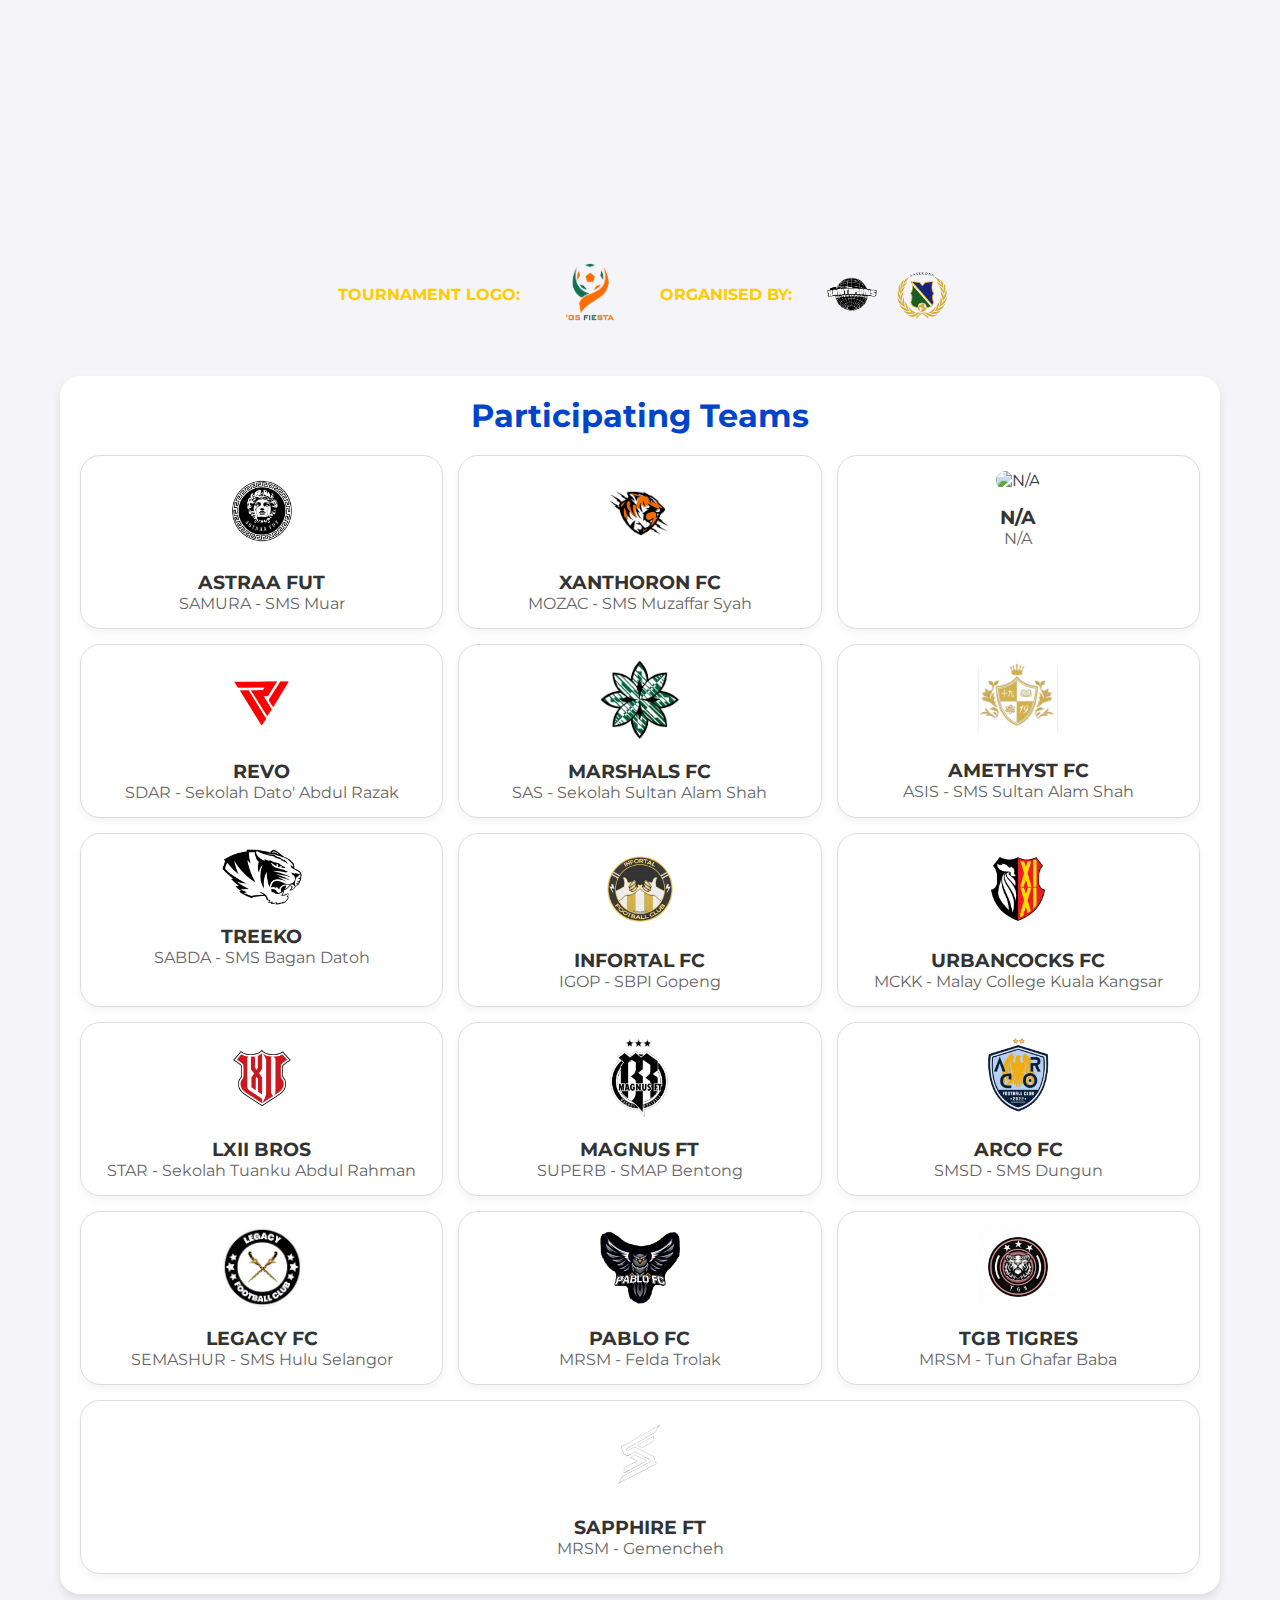
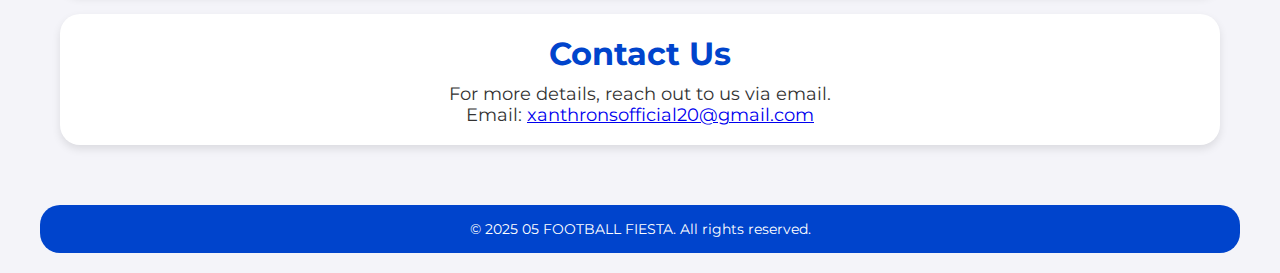
==== 05F.html @ e3f0a95b "Update 05F.html" ====
<!DOCTYPE html>
<html lang="en">
<head>
    <meta charset="UTF-8">
    <meta name="viewport" content="width=device-width, initial-scale=1.0">
    <title>'05 FOOTBALL FIESTA 2025</title>
    <link href="https://fonts.googleapis.com/css2?family=Montserrat:wght@400;700&display=swap" rel="stylesheet">
    <link rel="stylesheet" href="Design.css">
</head>
<body>

    <!-- Header Section -->
    <header style="opacity: 0; transform: translateY(20px);">
    <div class="header-content">
        <h1>'05 FOOTBALL FIESTA 2025</h1>
        <p>The Ultimate Football Showdown for SBP and MRSM Alumni</p>
    </div>

    <!-- Navigation Menu -->
        <nav>
            <ul class="menu">
	<li><a href="05F.html">Home</a></li>
                <li><a href="PICForm.html">Captain</a></li>
                <li>
	<a href="Schedule.html">Schedule</a>
	<ul class="submenu">
                    <li><a href="Group A.html">Group A</a></li>
                    <li><a href="Group B.html">Group B</a></li>
                    <li><a href="Group C.html">Group C</a></li>
	    <li><a href="Group D.html">Group D</a></li>
	</li>
                </ul>
                <!--<li><a href="#contact">Contact</a></li>-->
            </ul>
        </nav>

    </header>

    <!-- Logo Section -->
    <div class="logo-section">
        <div class="organised-by">
            <h3>TOURNAMENT LOGO:</h3>
        </div>
        <div class="tournament-logo">
            <img src="LOGO1.png" alt="Tournament Logo">
        </div>
        <div class="organised-by">
            <h3>ORGANISED BY:</h3>
        </div>
        <div class="organiser-logos">
            <img src="LOGO2.png" alt="Organiser Logo 2">
            <img src="LOGO3.png" alt="Organiser Logo 3">
        </div>
    </div>

    <div class="container">

        <!-- Teams Section -->
        <section class="teams-section">
            <h2>Participating Teams</h2>
            <div class="teams">
                <!-- Team List -->
                <div class="team"><img src="LOGOA.jpg" alt="SDAR Logo"><h3>ASTRAA FUT</h3><p>SAMURA - SMS Muar</p></div>
                <div class="team"><img src="LOGOB.jpg" alt=""><h3>XANTHORON FC</h3><p>MOZAC - SMS Muzaffar Syah</p></div>
                <div class="team"><img src="" alt="N/A"><h3>N/A</h3><p>N/A</p></div>
                <div class="team"><img src="LOGOD.jpg" alt="SDAR Logo"><h3>REVO</h3><p>SDAR - Sekolah Dato' Abdul Razak</p></div>
                <div class="team"><img src="LOGOE.jpg" alt=""><h3>MARSHALS FC</h3><p>SAS - Sekolah Sultan Alam Shah</p></div>
                <div class="team"><img src="LOGOF.jpg" alt=""><h3>AMETHYST FC</h3><p>ASIS - SMS Sultan Alam Shah</p></div>
                <div class="team"><img src="LOGOG.jpg" alt="SDAR Logo"><h3>TREEKO</h3><p>SABDA - SMS Bagan Datoh</p></div>
                <div class="team"><img src="LOGOH.png" alt=""><h3>INFORTAL FC</h3><p>IGOP - SBPI Gopeng</p></div>
                <div class="team"><img src="LOGOI.jpg" alt="SDAR Logo"><h3>URBANCOCKS FC</h3><p>MCKK - Malay College Kuala Kangsar</p></div>
                <div class="team"><img src="LOGOJ.jpg" alt="SDAR Logo"><h3>LXII BROS</h3><p>STAR - Sekolah Tuanku Abdul Rahman</p></div>
                <div class="team"><img src="LOGOK.jpg" alt=""><h3>MAGNUS FT</h3><p>SUPERB - SMAP Bentong</p></div>
                <div class="team"><img src="LOGOL.jpg" alt="SDAR Logo"><h3>ARCO FC</h3><p>SMSD - SMS Dungun</p></div>
                <div class="team"><img src="LOGOZ.png" alt="N/A"><h3>LEGACY FC</h3><p>SEMASHUR - SMS Hulu Selangor</p></div>
                <div class="team"><img src="LOGON.png" alt=""><h3>PABLO FC</h3><p>MRSM - Felda Trolak</p></div>
                <div class="team"><img src="LOGOO.jpg" alt="SDAR Logo"><h3>TGB TIGRES</h3><p>MRSM - Tun Ghafar Baba</p></div>
                <div class="team"><img src="LOGOP.jpg" alt="SDAR Logo"><h3>SAPPHIRE FT</h3><p>MRSM - Gemencheh</p></div>
            </div>
        </section>

        <!-- Contact Section -->
        <section class="contact">
            <h2>Contact Us</h2>
            <p>For more details, reach out to us via email.</p>
            <p>Email: <a href="mailto:xanthronsofficial20@gmail.com">xanthronsofficial20@gmail.com</a></p>
        </section>
    </div>

    <!-- Footer -->
    <footer>
        <p>&copy; 2025 05 FOOTBALL FIESTA. All rights reserved.</p>
    </footer>

</body>
</html>
---- Design.css ----
/* General Reset */
@keyframes fadeIn {
    from {
        opacity: 0;
        transform: translateY(20px):
    }
    to {
        opacity: 1;
        transform : translateY(0);
    }
}
* {
    margin: 0;
    padding: 0;
    box-sizing: border-box;
}

body {
    font-family: 'Montserrat', sans-serif;
    background-color: #f4f4f9;
    color: #333;
    margin: 0;
    overflow-x: hidden;
    animation: fadeIn 1s ease-in-out;
}

/* Header */
header {
    display: flex;
    flex-direction: column;
    align-items: center;
    background-color: #0044cc;
    color: white;
    text-align: center;
    padding: 20px;
    border-radius: 20px;
    margin: 20px;
    max-width: 1200px;
    margin: 20px auto;
    animation: fadeIn 1s ease-in-out;
}
.header-content h1 {
    font-size: 2.5em;
    margin-bottom: 5px;
}
.header-content p {
    font-size: 1.2em;
    margin-bottom: 15px;
}

/* Logo Section */
/* Logo Section */
.logo-section {
    display: flex;
    align-items: center;
    justify-content: center;
    gap: 20px;
    margin-top: 20px;
    flex-wrap: wrap; /* Allows logos to wrap on smaller screens */
}

/* Tournament logo styling */
.tournament-logo img {
    width: 80px; /* Adjust as needed */
    height: auto;
}

/* Organised by text styling */
.organised-by h3 {
    font-size: 1em;
    margin: 0;
    padding: 0 10px;
    color: #ffcc00; /* Optional: Different color for "ORGANISED BY" */
}

/* Organiser logos section */
.organiser-logos {
    display: flex;
    gap: 10px; /* Space between logos */
}

/* Organiser logo images */
.organiser-logos img {
    width: 60px; /* Adjust as needed */
    height: auto;
    border-radius: 5px; /* Optional: rounded corners for logos */
}
/* Container */
.container {
    max-width: 1200px;
    margin: auto;
    padding: 20px;
}

/* Schedule Section */
.schedule {
    background-color: #ffffff;
    border-radius: 20px;
    padding: 20px;
    margin: 20px;
    box-shadow: 0 4px 8px rgba(0, 0, 0, 0.1);
    text-align: center;
}
.schedule h2 {
    font-size: 2em;
    color: #0044cc;
    margin-bottom: 10px;
}
.schedule ul {
    list-style-type: none;
    padding: 10px;
}
.schedule ul li {
    font-size: 1.1em;
    padding: 8px;
    border-bottom: 1px solid #ddd;
}

/* Teams Section */
.teams-section {
    background-color: #ffffff;
    border-radius: 20px;
    padding: 20px;
    margin: 20px;
    box-shadow: 0 4px 8px rgba(0, 0, 0, 0.1);
    max-width: 1200px;
    margin: 20px auto; /* Centers the teams section */
}
.teams-section h2 {
    font-size: 2em;
    color: #0044cc;
    text-align: center;
    margin-bottom: 20px;
}
.teams {
    display: flex;
    flex-wrap: wrap;
    justify-content: center;
    gap: 15px;
}
.team {
    background-color: #ffffff;
    border: 1px solid #ddd;
    border-radius: 20px;
    width: calc(33.333% - 10px);
    text-align: center;
    padding: 15px;
    box-shadow: 0 4px 8px rgba(0, 0, 0, 0.05);
    flex: 1 1 calc(33.333% - 10px);
}
.team img {
    width: 80px;
    height: auto;
    margin-bottom: 10px;
    border-radius: 10px;
}
.team h3 {
    font-size: 1.2em;
    color: #333;
    margin-top: 5px;
}
.team p {
    font-size: 1em;
    color: #666;
}

/* Contact Section */
.contact {
    background-color: #ffffff;
    border-radius: 20px;
    padding: 20px;
    margin: 20px;
    text-align: center;
    box-shadow: 0 4px 8px rgba(0, 0, 0, 0.1);
    max-width: 1200px;
    margin: 20px auto; /* Centers the contact section */
}
.contact h2 {
    font-size: 2em;
    color: #0044cc;
    margin-bottom: 10px;
}
.contact p {
    font-size: 1.1em;
}

/* Footer */
footer {
    background-color: #0044cc;
    color: white;
    text-align: center;
    padding: 15px;
    margin-top: 20px;
    border-radius: 20px;
    margin: 20px auto;
    max-width: 1200px;
}
footer p {
    font-size: 0.9em;
}

/* Responsive Media Queries */
@media (max-width: 1024px) {
    .team {
        width: calc(50% - 10px);
        flex: 1 1 calc(50% - 10px);
    }
    header h1 {
        font-size: 2em;
    }
    header p,
    .contact p,
    .schedule ul li {
        font-size: 1em;
    }
}

@media (max-width: 768px) {
    .team {
        width: calc(100% - 10px);
        flex: 1 1 calc(100% - 10px);
    }
    header h1 {
        font-size: 1.8em;
    }
    header p,
    .contact p,
    .schedule ul li {
        font-size: 0.9em;
    }
    .logo-section {
        flex-direction: column;
        gap: 15px;
    }
    .tournament-logo img,
    .organiser-logos img {
        width: 50px; /* Smaller logo size for smaller screens */
    }
    .organised-by h3 {
        font-size: 0.9em; /* Adjust font size if necessary */
    }
    .menu {
        flex-direction: column;
        align-items: center;
    }
    .table1, .table2 {
        margin: 10px;
    }

    .container3 {
        padding: 15px;
    }

    table {
        width: 100%;
        display: block;  /* Allow table to be scrollable horizontally */
    }

    th, td {
        padding: 8px;  /* Adjust padding for smaller screens */
    }
}

@media (max-width: 480px) {
    header {
        padding: 15px;
        margin: 10px;
    }
    .logo,
    .container,
    .schedule,
    .teams-section,
    .contact,
    footer {
        margin: 10px;
        padding: 15px;
    }
    header h1 {
        font-size: 1.5em;
    }
    header p,
    .contact p,
    .schedule ul li {
        font-size: 0.8em;
    }
    /* Further reduce logo size on very small screens */
    .tournament-logo img,
    .organiser-logos img {
        width: 40px; /* Further reduce size for very small screens */
    }
    .organised-by h3 {
        font-size: 0.8em; /* Reduce font size */
    }
}

/* Form and Input Styles */
form {
    background-color: #ffffff;
    border-radius: 20px;
    padding: 20px;
    box-shadow: 0 4px 8px rgba(0, 0, 0, 0.1);
    max-width: 600px;
    margin: 20px auto;
    font-weight: bold;
}

input[type="text"],
input[type="email"],
input[type="tel"],
input[type="date"],
select,
textarea {
    width: 100%;
    padding: 12px 15px;
    margin: 8px 0 16px;
    border: 1px solid #ccc;
    border-radius: 20px; /* Rounded corners */
    font-size: 1em;
    outline: none;
    transition: 0.3s;
    box-sizing: border-box;
    text-align: center;
}

input[type="text"]:focus,
input[type="email"]:focus,
input[type="tel"]:focus,
input[type="date"]:focus,
select:focus,
textarea:focus {
    border-color: #0044cc;
    box-shadow: 0 0 8px rgba(0, 68, 204, 0.2);
}

/* Submit Button */
input[type="submit"] {
    background-color: #0044cc;
    color: white;
    padding: 12px 20px;
    border: none;
    border-radius: 20px; /* Rounded corners */
    cursor: pointer;
    font-size: 1em;
    transition: 0.3s;
    width: 100%;
    max-width: 200px;
    margin-top: 10px;
}

input[type="submit"]:hover {
    background-color: #003399;
}

/* Navigation Menu */
nav {
    margin-top: 10px;
    background-color: #003399;
    width: 100%;
    border-radius: 15px;
}

.menu {
    list-style: none;
    display: flex;
    justify-content: center;
    gap: 20px;
    padding: 10px 0;
    margin: 0;
}

.menu li {
    padding: 5px 15px;
    animation-delay: calc(0.3s + var(--index) * 0.1s);
}

.menu li a {
    text-decoration: none;
    color: white;
    font-size: 1em;
    font-weight: bold;
    transition: color 0.3s ease;
}

.menu li a:hover {
    color: #ffcc00;
}

.menu > li {
    position: relative;
}

.menu > li > a {
    display: block;
    padding: 10px 15px;
    color: #fff;
    text-decoration: none;
}

.menu > li:hover > a {
    background-color: #555;
}

/* Submenu styling */
.submenu {
    list-style: none;
    padding: 0;
    margin: 0;
    position: absolute;
    top: 100%;
    left: 0;
    display: none;
    background-color: #444;
}

.submenu li a {
    padding: 10px 15px;
    display: block;
    color: #fff;
    text-decoration: none;
}

.submenu li a:hover {
    background-color: #666;
}

/* Show the submenu when hovering over the parent item */
.menu > li:hover .submenu {
    display: block;
}

.table1 {
      font-family: Arial, sans-serif;
      background-color: #f5f5f5;
      color: #333;
      display: flex;
      justify-content: center;
      align-items: center;
      width: 100%;
    }

.table2 {
      font-family: Arial, sans-serif;
      background-color: #f5f5f5;
      color: #333;
      display: flex;
      justify-content: center;
      align-items: center;
      margin-top: 20px;
      width: 100%;
    }

.container3 {
      width: 100%;
      max-width: 1200px;
      display: column;
      background-color: white;
      padding: 20px;
      border-radius: 13px;
      box-shadow: 0 4px 8px rgba(0, 0, 0, 0.1);
      overflow-x: auto;
    }

.container h1, .container3 h1 {
      text-align: center;
      color: #0044cc;
      margin-bottom: 20px;
    }

    table {
      width: 100%;
      border-collapse: collapse;
      margin-top: 10px;
      table-layout: fixed;
    }

    table, th, td {
      border: 1px solid #ddd;
      text-align: center;
      padding: 10px;
    }

    th {
      background-color: #0044cc;
      color: white;
    }

    tr:nth-child(even) {
      background-color: #f9f9f9;
    }
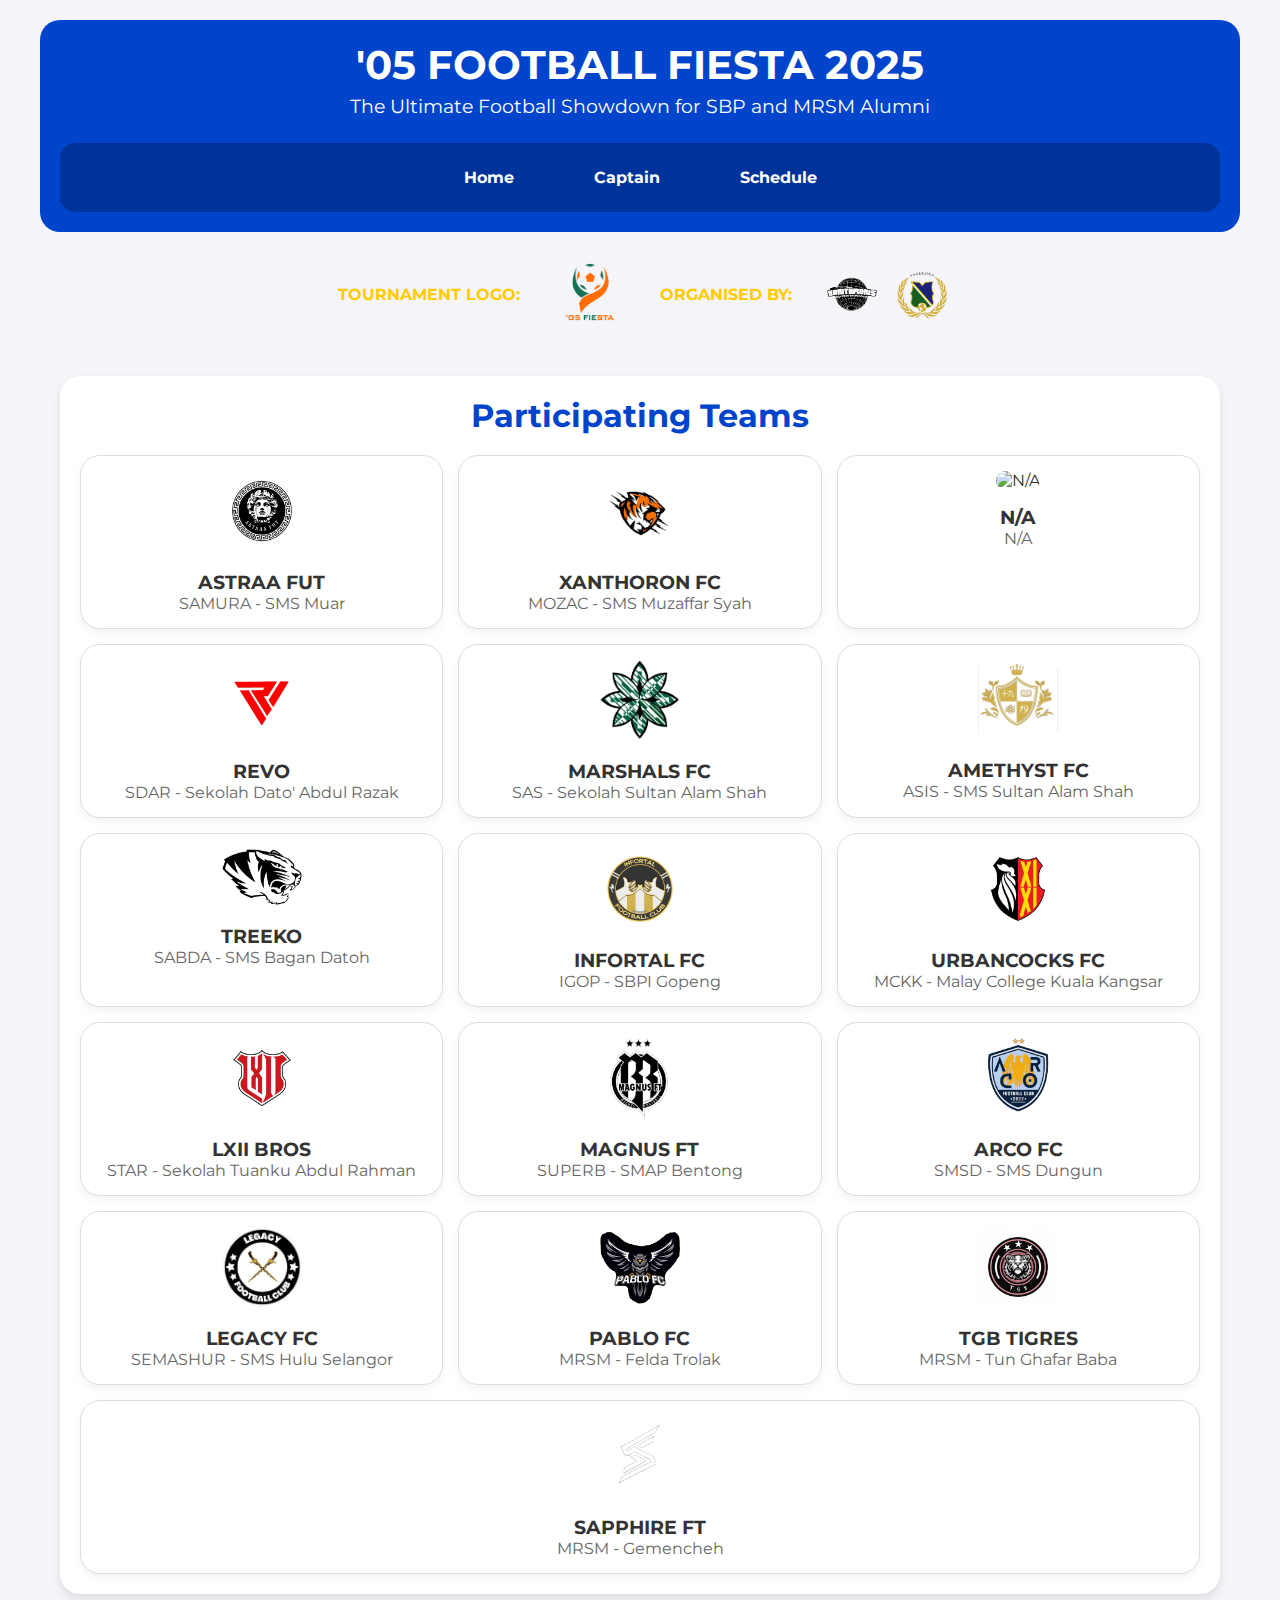
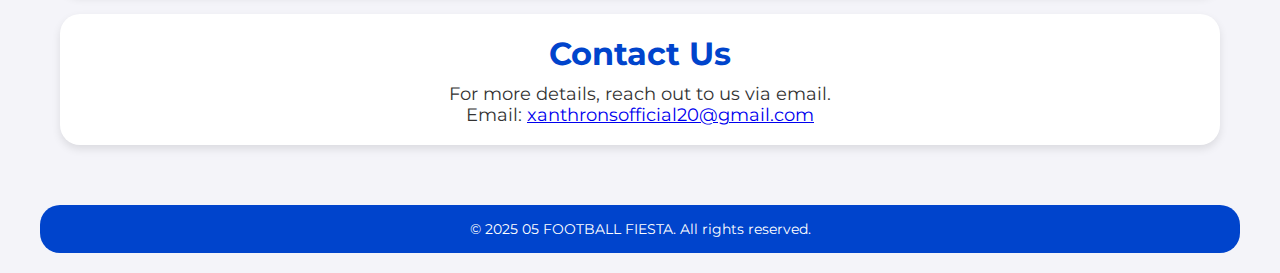
==== commit f86dae75: "Update 05F.html" ====
--- a/05F.html
+++ b/05F.html
@@ -10,7 +10,7 @@
 <body>
 
     <!-- Header Section -->
-    <header style="opacity: 0; transform: translateY(20px);">
+    <header>
     <div class="header-content">
         <h1>'05 FOOTBALL FIESTA 2025</h1>
         <p>The Ultimate Football Showdown for SBP and MRSM Alumni</p>
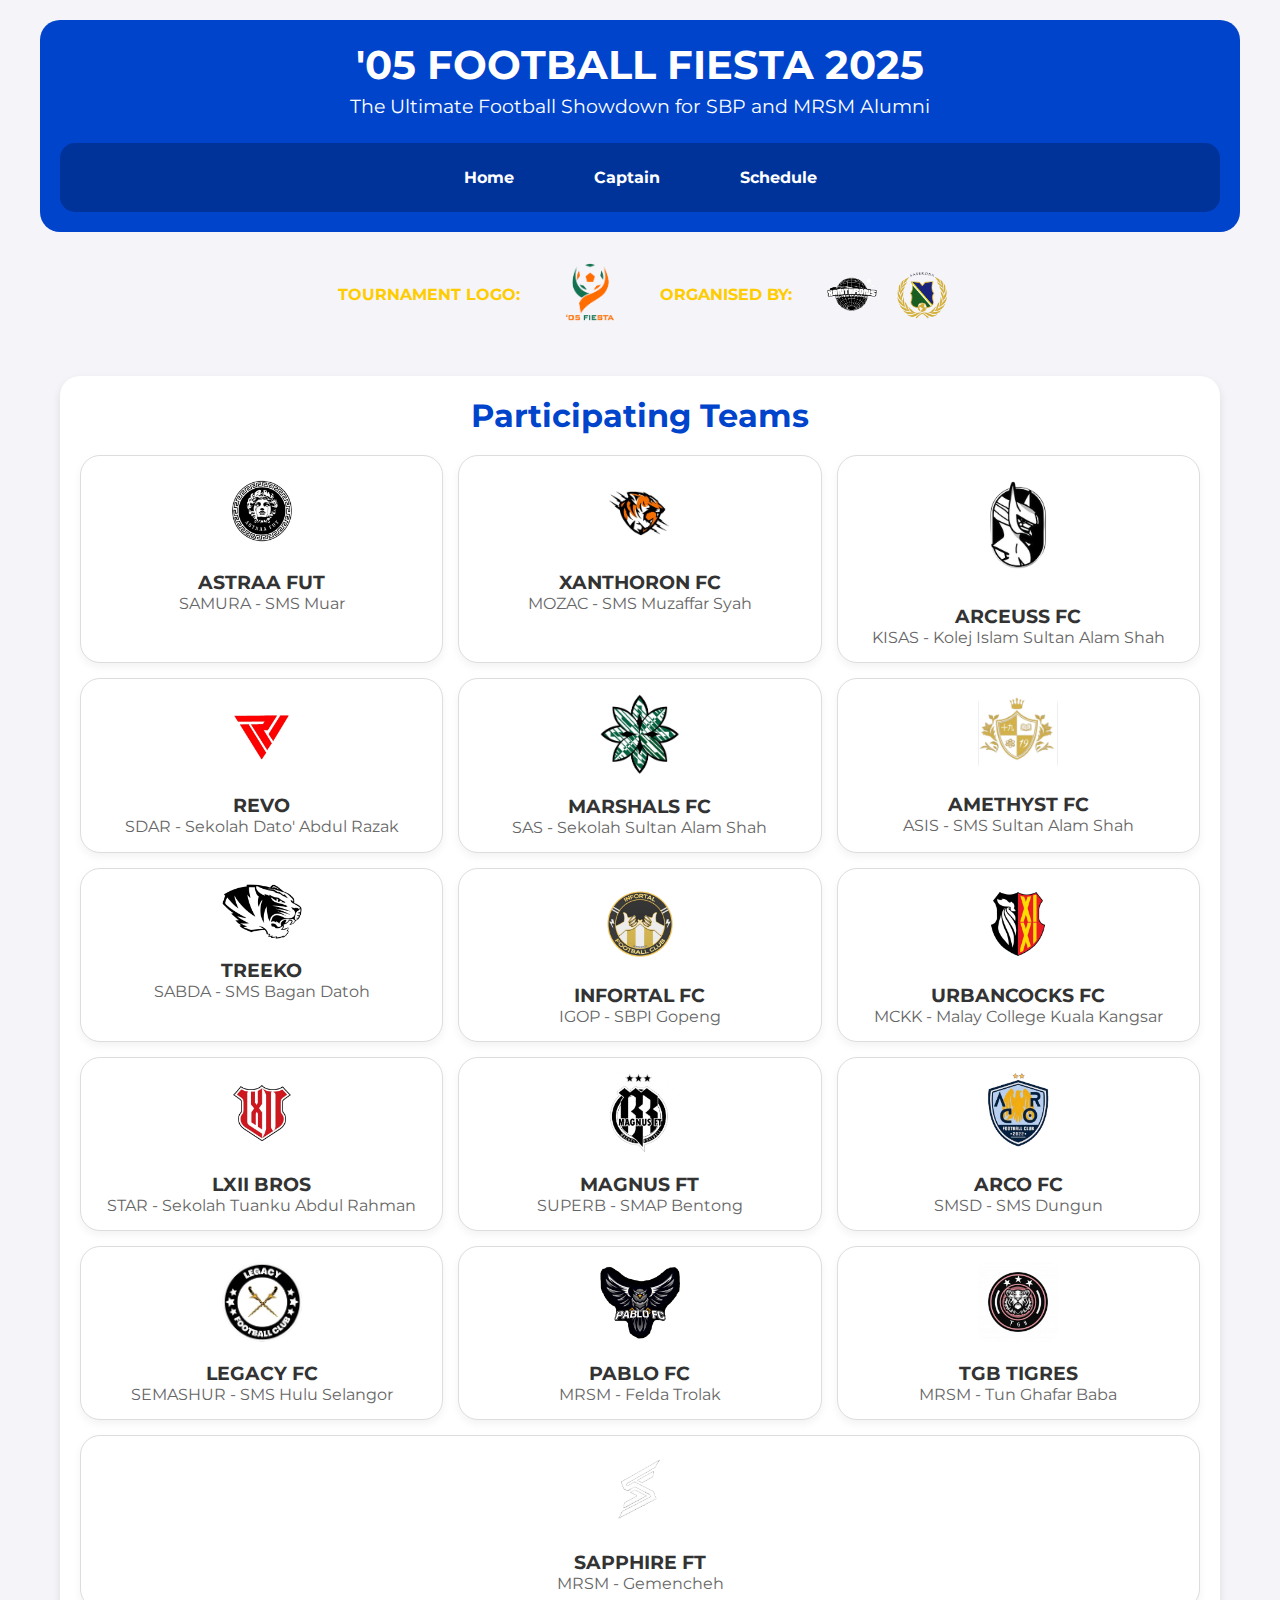
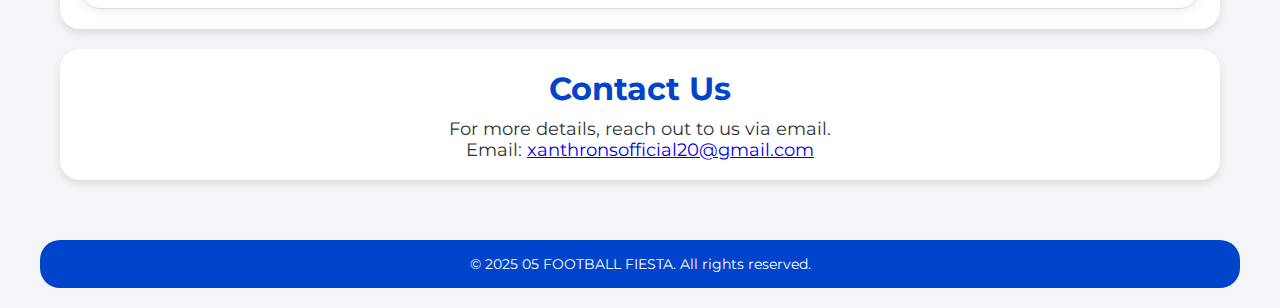
==== commit 8d53c4f0: "Update 05F.html" ====
--- a/05F.html
+++ b/05F.html
@@ -62,7 +62,7 @@
                 <!-- Team List -->
                 <div class="team"><img src="LOGOA.jpg" alt="SDAR Logo"><h3>ASTRAA FUT</h3><p>SAMURA - SMS Muar</p></div>
                 <div class="team"><img src="LOGOB.jpg" alt=""><h3>XANTHORON FC</h3><p>MOZAC - SMS Muzaffar Syah</p></div>
-                <div class="team"><img src="" alt="N/A"><h3>N/A</h3><p>N/A</p></div>
+                <div class="team"><img src="LOGOX.png" alt="N/A"><h3>ARCEUSS FC</h3><p>KISAS - Kolej Islam Sultan Alam Shah</p></div>
                 <div class="team"><img src="LOGOD.jpg" alt="SDAR Logo"><h3>REVO</h3><p>SDAR - Sekolah Dato' Abdul Razak</p></div>
                 <div class="team"><img src="LOGOE.jpg" alt=""><h3>MARSHALS FC</h3><p>SAS - Sekolah Sultan Alam Shah</p></div>
                 <div class="team"><img src="LOGOF.jpg" alt=""><h3>AMETHYST FC</h3><p>ASIS - SMS Sultan Alam Shah</p></div>
--- a/Design.css
+++ b/Design.css
@@ -21,7 +21,7 @@
     color: #333;
     margin: 0;
     overflow-x: hidden;
-    animation: fadeIn 1s ease-in-out;
+    animation: fadeIn 3s ease-in-out;
 }
 
 /* Header */
@@ -37,7 +37,6 @@
     margin: 20px;
     max-width: 1200px;
     margin: 20px auto;
-    animation: fadeIn 1s ease-in-out;
 }
 .header-content h1 {
     font-size: 2.5em;
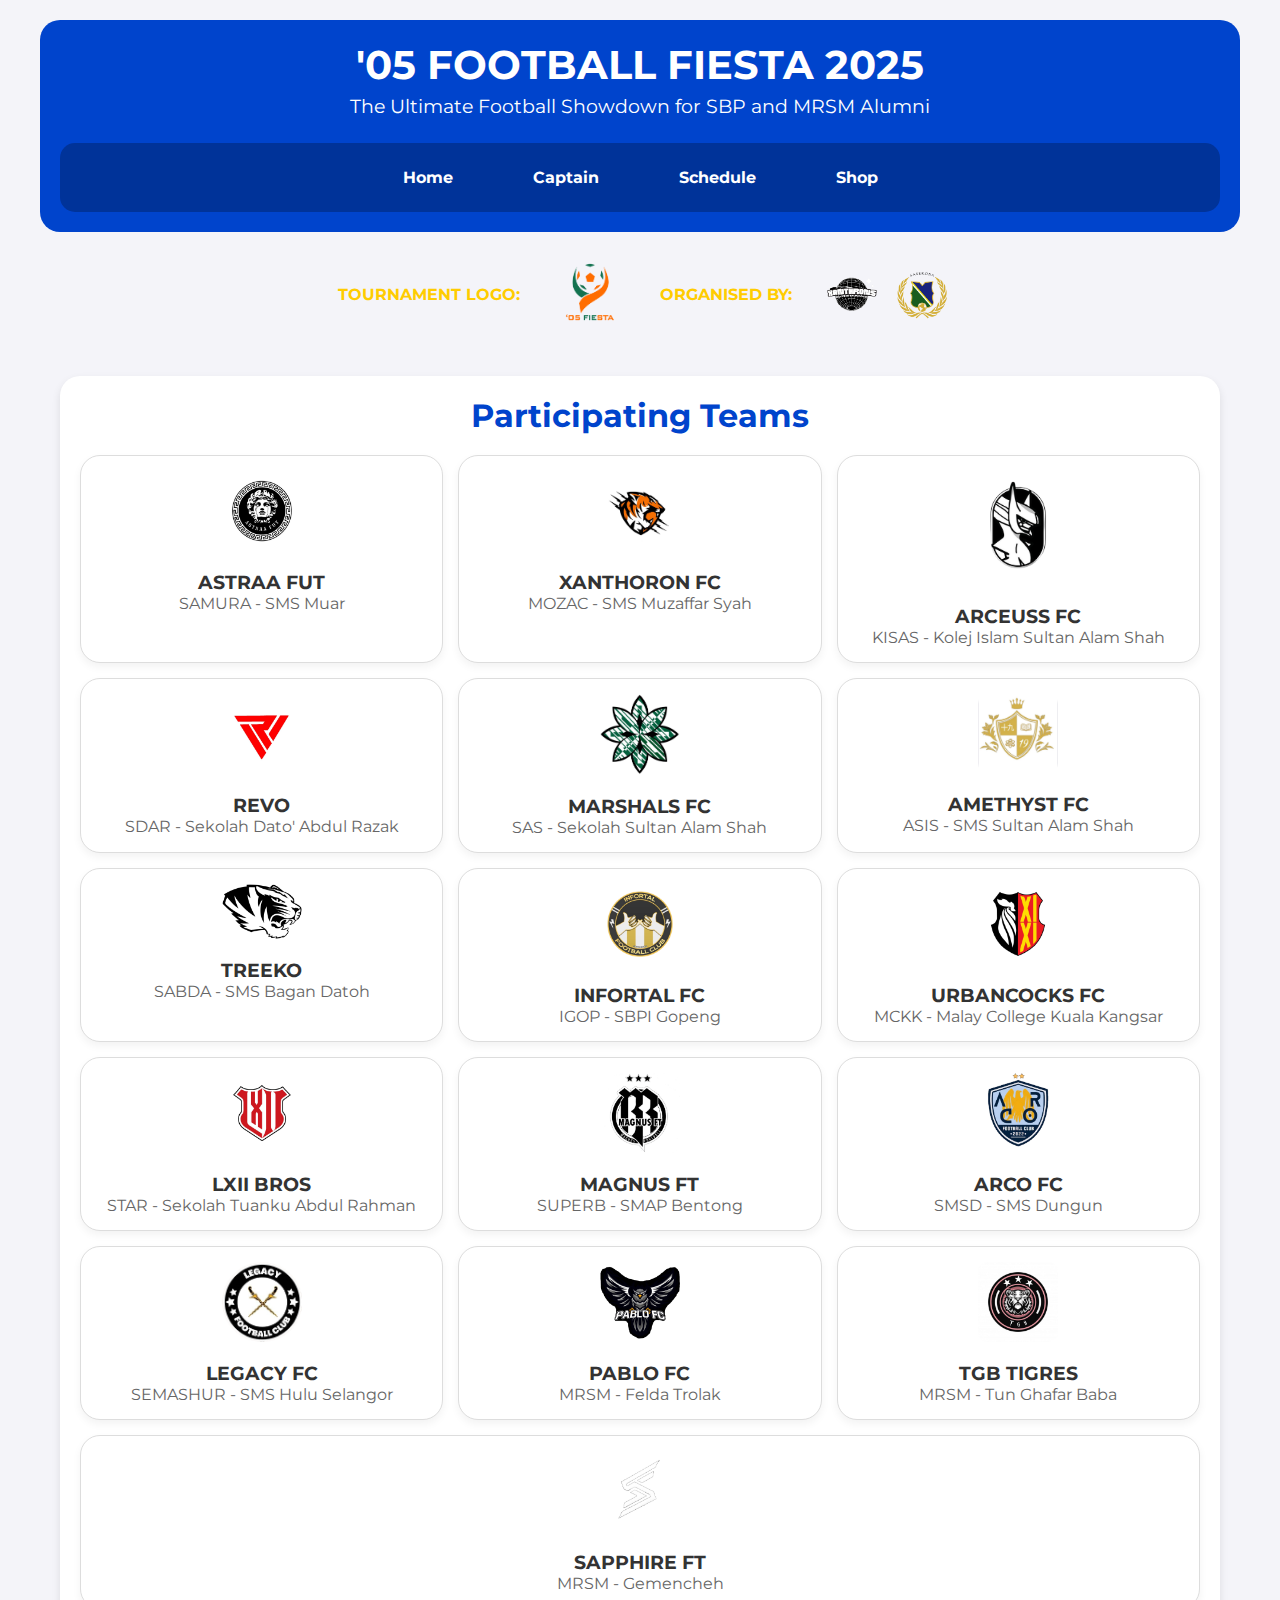
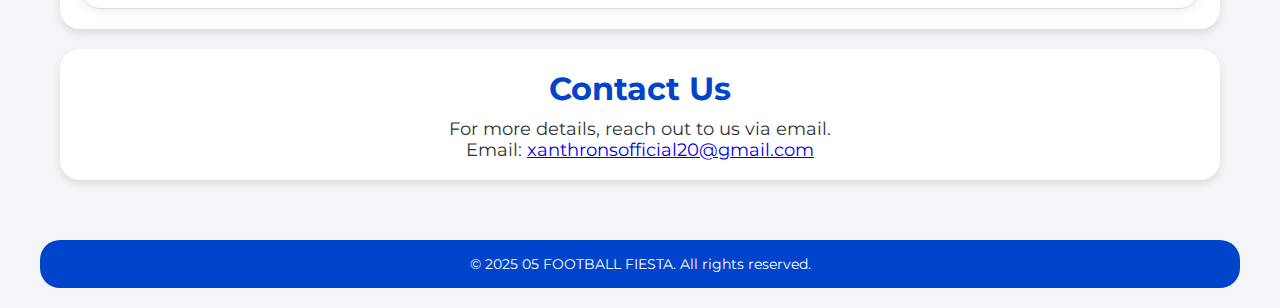
==== commit 61d9ae1d: "Update 05F.html" ====
--- a/05F.html
+++ b/05F.html
@@ -30,7 +30,7 @@
 	    <li><a href="Group D.html">Group D</a></li>
 	</li>
                 </ul>
-                <!--<li><a href="#contact">Contact</a></li>-->
+                <li><a href="Merchandise.html">Shop</a></li>
             </ul>
         </nav>
 
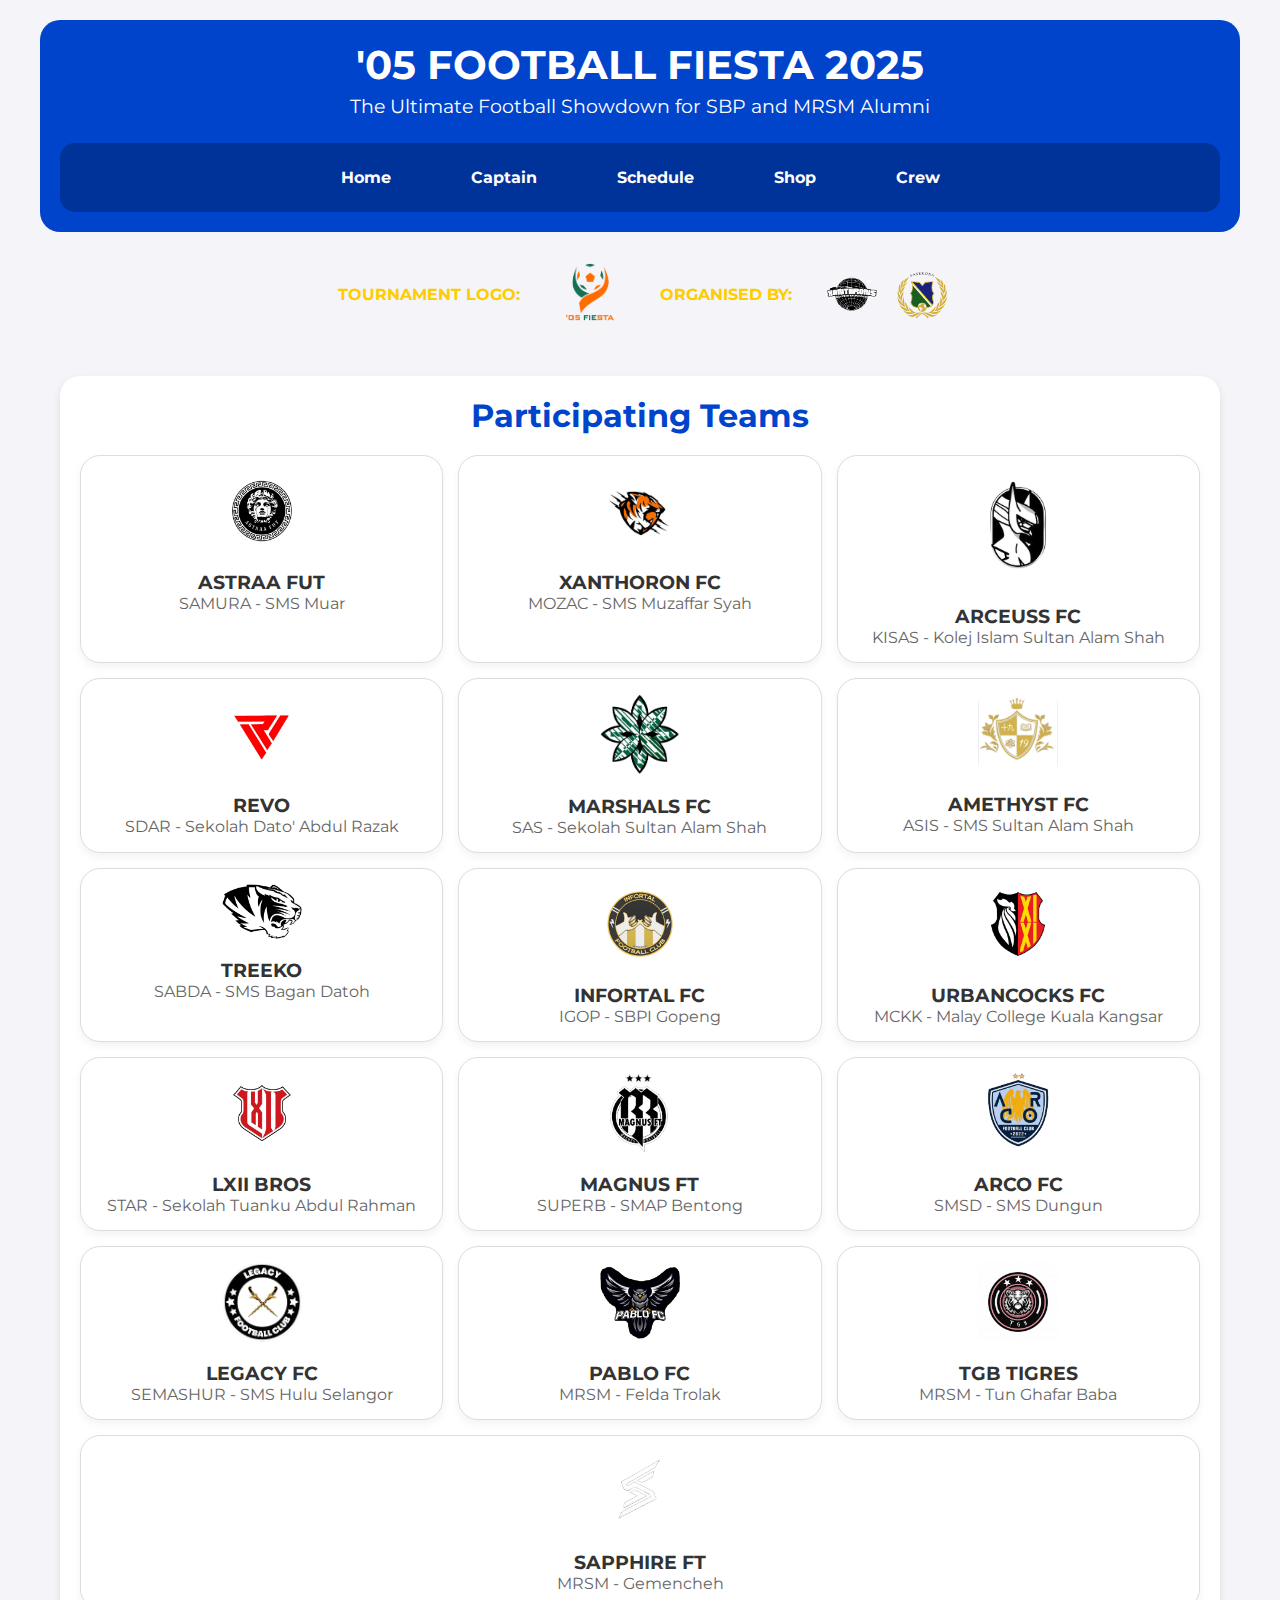
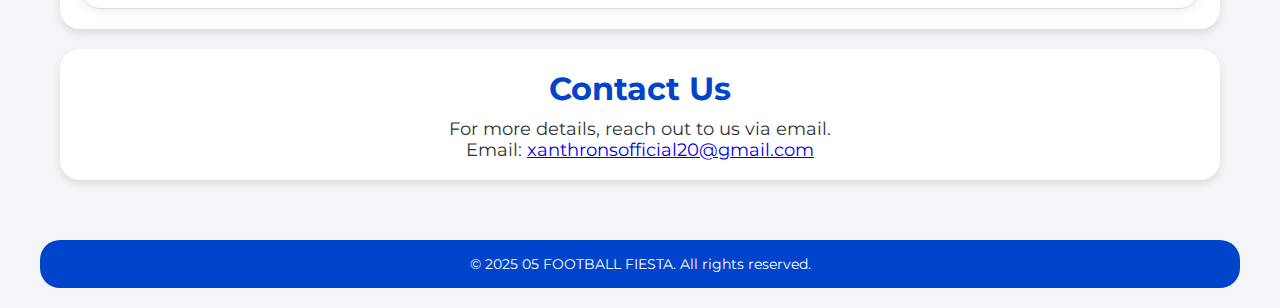
==== commit 2611bbb4: "Update 05F.html" ====
--- a/05F.html
+++ b/05F.html
@@ -31,6 +31,7 @@
 	</li>
                 </ul>
                 <li><a href="Merchandise.html">Shop</a></li>
+		<li><a href="Crew.html">Crew</a></li>
             </ul>
         </nav>
 
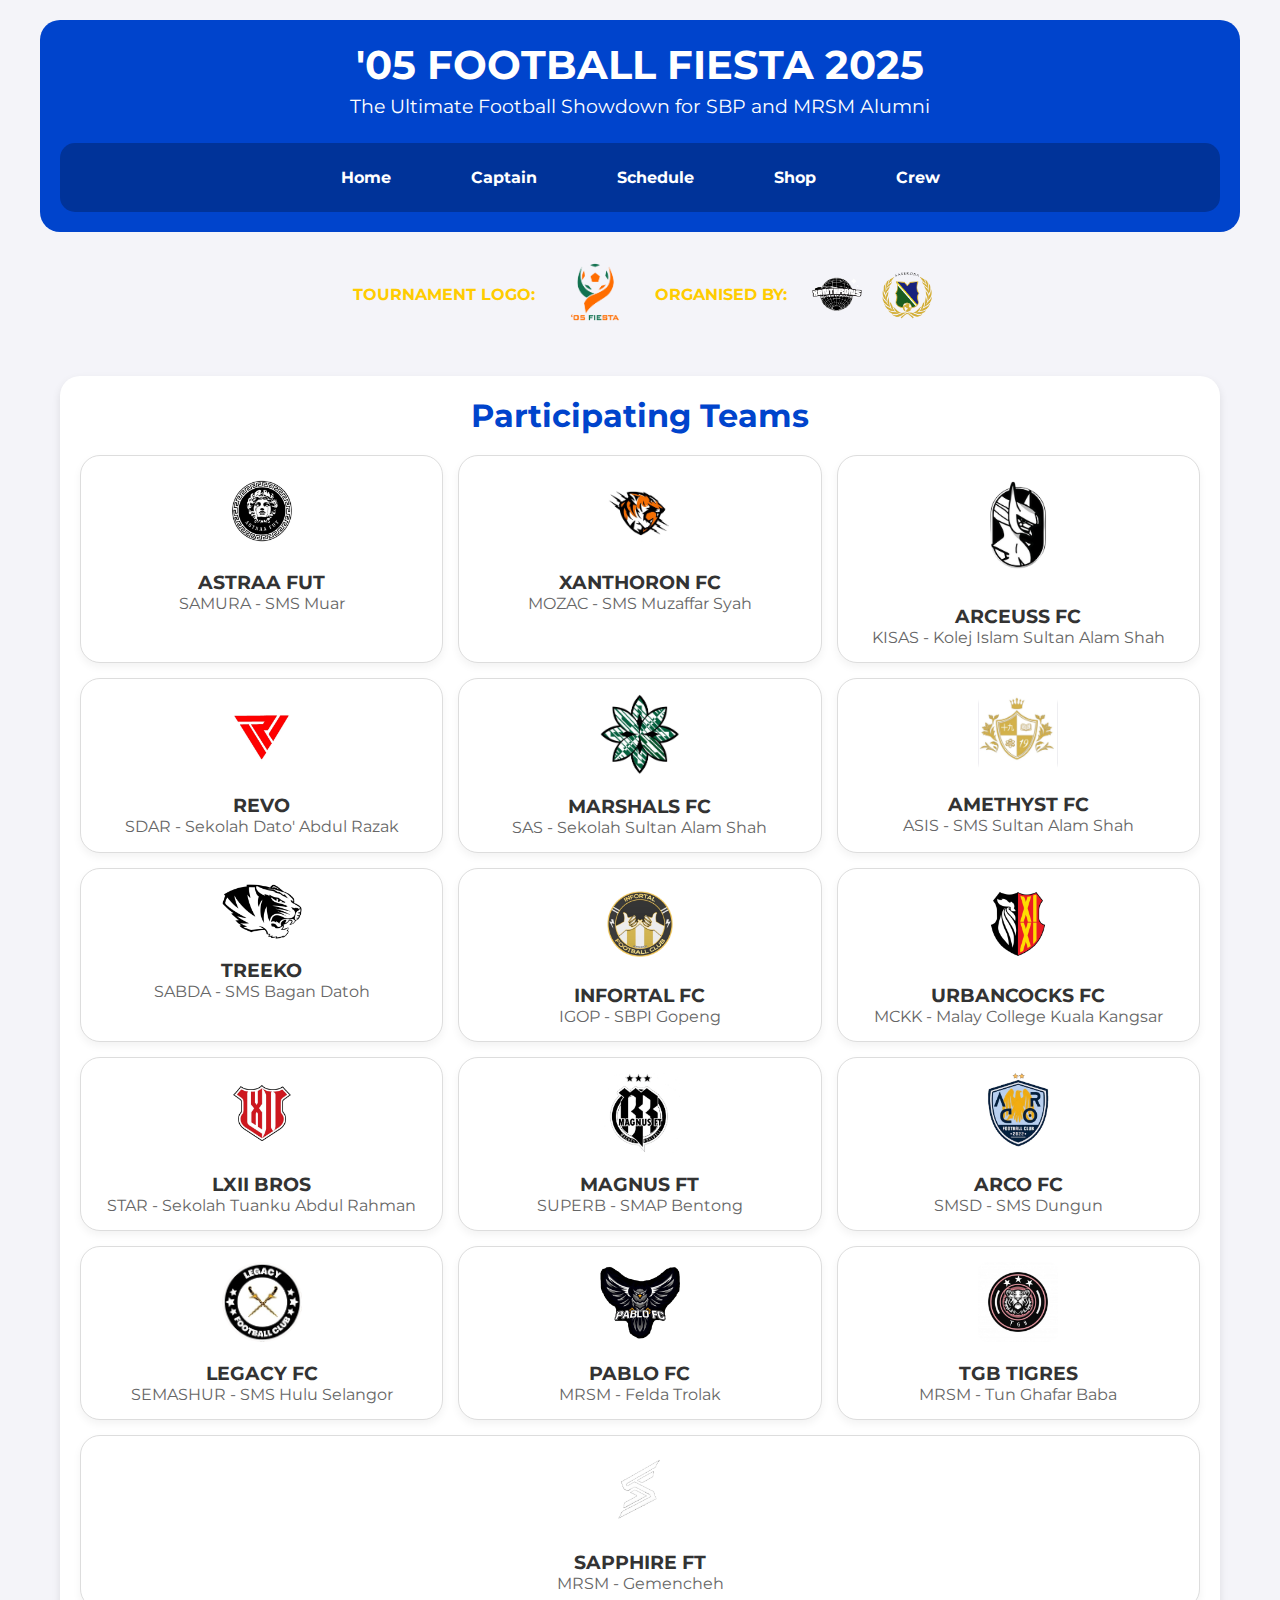
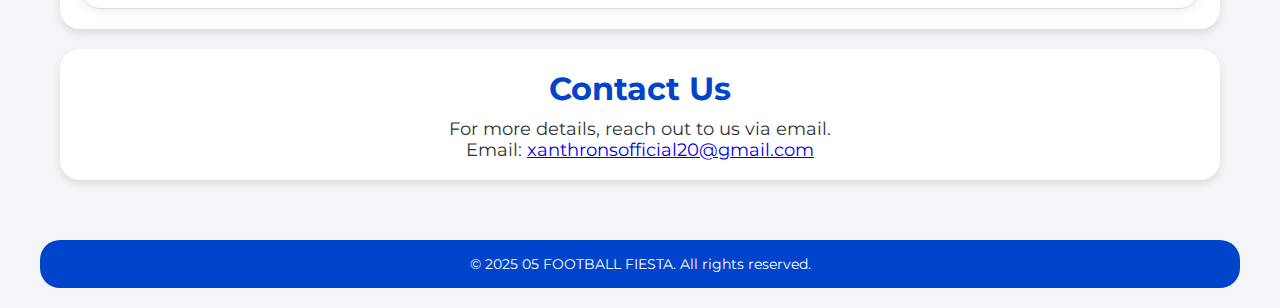
==== commit 66dffd27: "Update 05F.html" ====
--- a/05F.html
+++ b/05F.html
@@ -54,6 +54,10 @@
         </div>
     </div>
 
+	<div class="banner">
+
+	</div>
+	
     <div class="container">
 
         <!-- Teams Section -->
--- a/Design.css
+++ b/Design.css
@@ -56,6 +56,8 @@
     gap: 20px;
     margin-top: 20px;
     flex-wrap: wrap; /* Allows logos to wrap on smaller screens */
+    gap: 10px;
+    white-space: nowrap;
 }
 
 /* Tournament logo styling */
@@ -70,6 +72,8 @@
     margin: 0;
     padding: 0 10px;
     color: #ffcc00; /* Optional: Different color for "ORGANISED BY" */
+    white-space: nowrap;
+    display: inline-block;
 }
 
 /* Organiser logos section */
@@ -212,6 +216,10 @@
     .schedule ul li {
         font-size: 1em;
     }
+    
+.crew {
+                width: calc(33.33% - 40px); /* Three cards per row on desktops */
+            }
 }
 
 @media (max-width: 768px) {
@@ -258,6 +266,10 @@
     th, td {
         padding: 8px;  /* Adjust padding for smaller screens */
     }
+    
+    .crew {
+                width: calc(50% - 20px); /* Two cards per row on tablets */
+            }
 }
 
 @media (max-width: 480px) {
@@ -486,3 +498,32 @@
     tr:nth-child(even) {
       background-color: #f9f9f9;
     }
+   
+        .containercrew {
+            display: flex;
+            flex-wrap: wrap;
+            justify-content: center;
+            margin: 20px;
+        }
+        .card {
+            background: #fff;
+            border-radius: 10px;
+            box-shadow: 0 4px 6px rgba(0, 0, 0, 0.1);
+            margin: 15px;
+            overflow: hidden;
+            text-align: center;
+            width: 300px;
+        }
+        .card img {
+            width: 100%;
+            height: auto;
+        }
+        .card h2 {
+            font-size: 1.5em;
+            margin: 10px 0;
+        }
+        .card p {
+            font-size: 1em;
+            color: #666;
+            margin: 10px 0 20px;
+        }
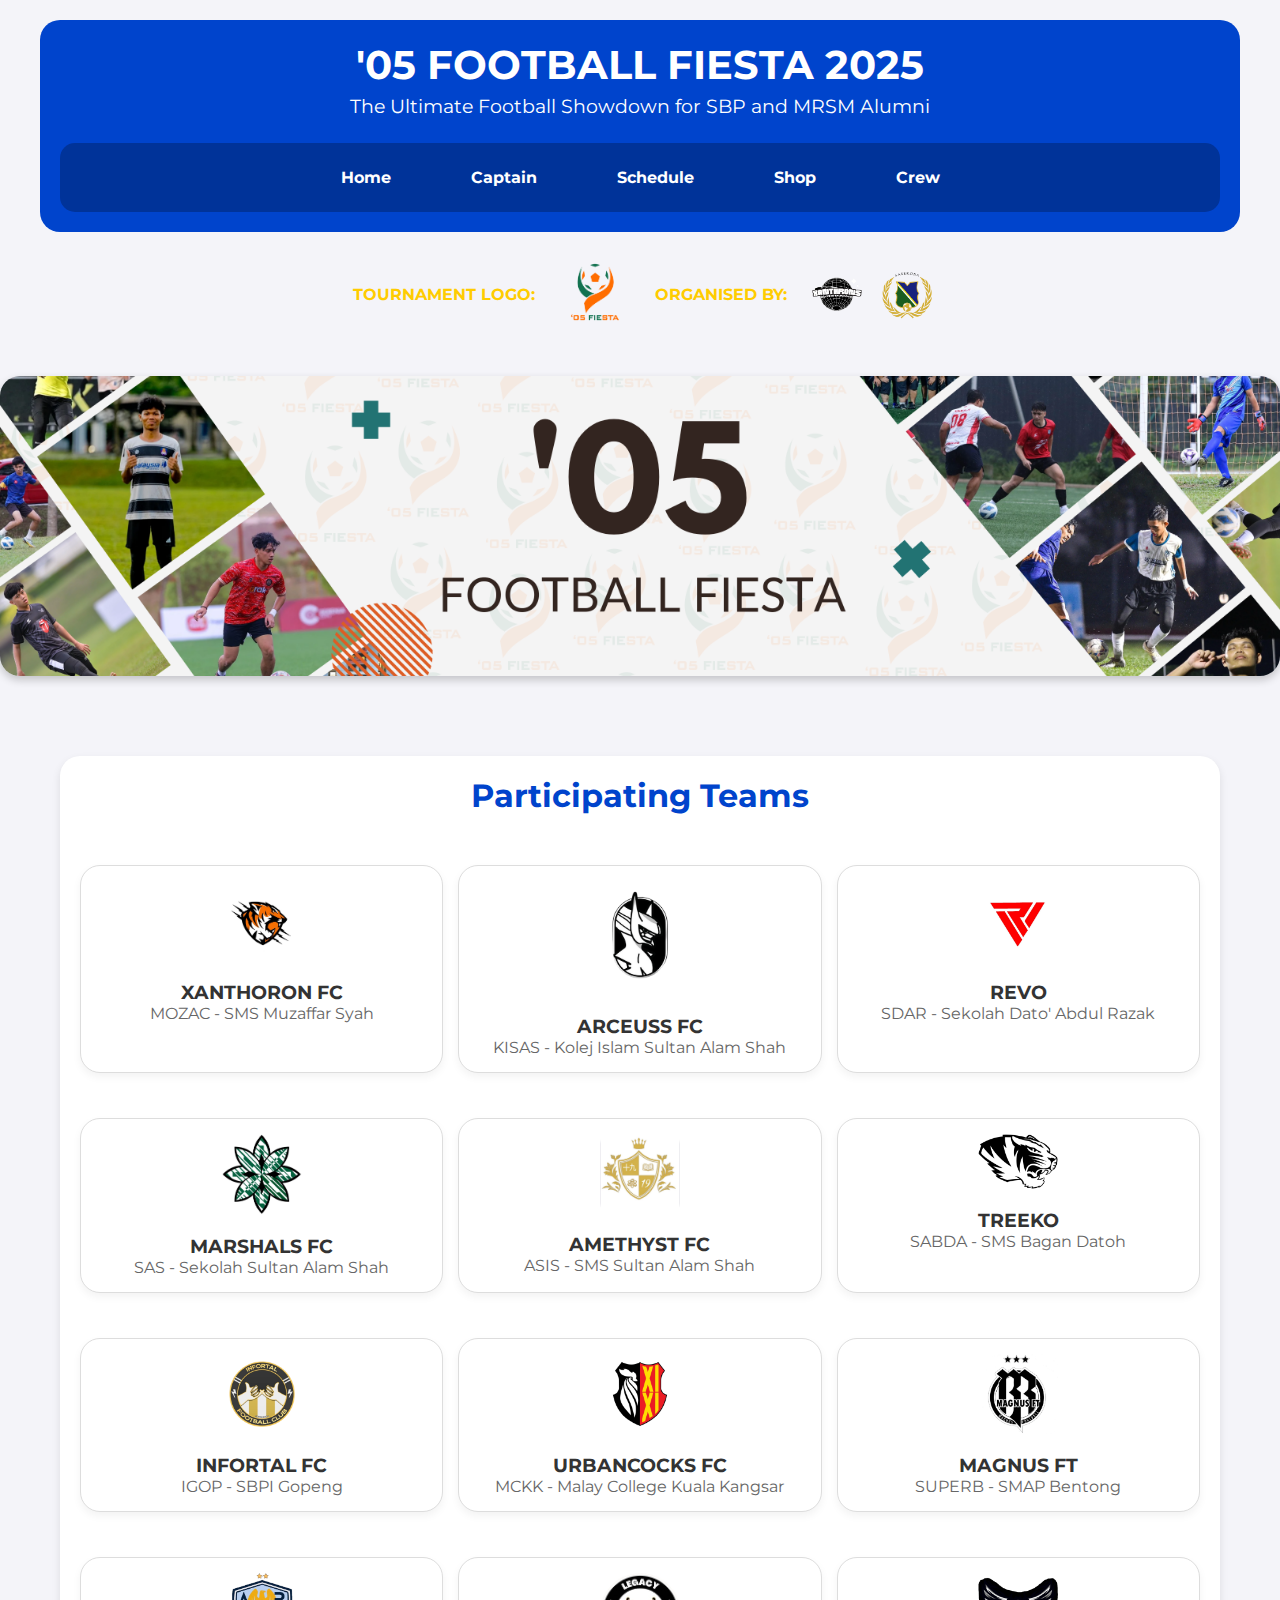
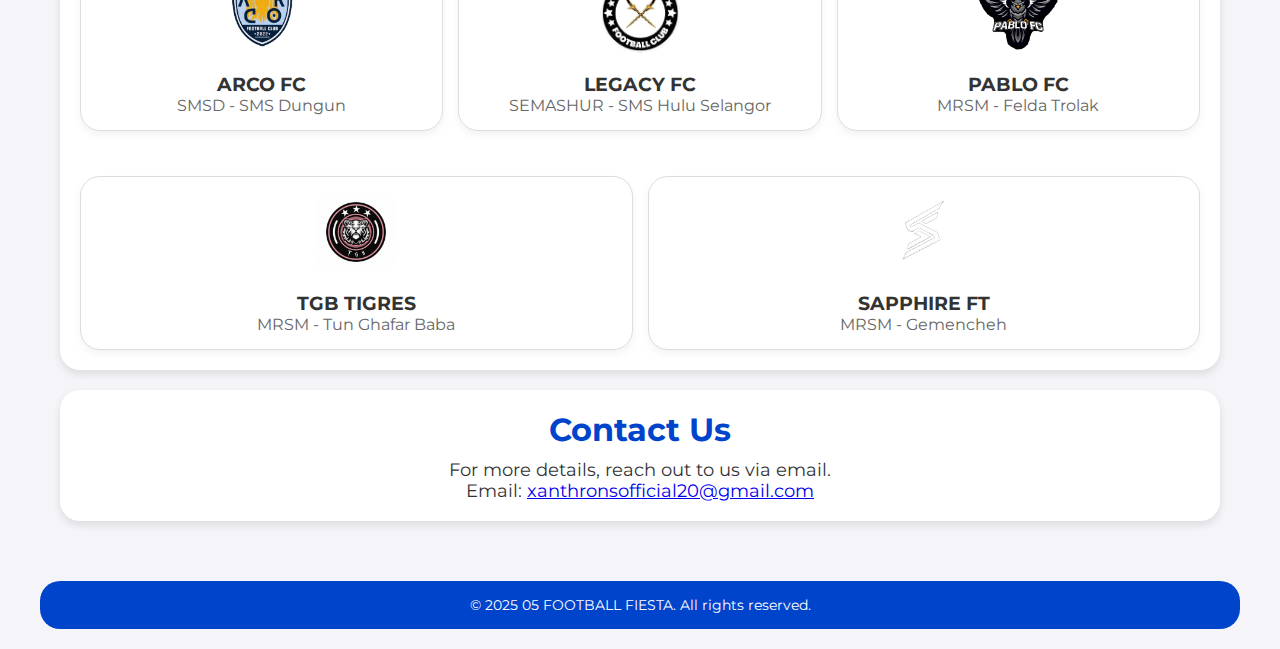
==== commit 866586e2: "Update 05F.html" ====
--- a/05F.html
+++ b/05F.html
@@ -65,7 +65,7 @@
             <h2>Participating Teams</h2>
             <div class="teams">
                 <!-- Team List -->
-                <div class="team"><img src="LOGOA.jpg" alt="SDAR Logo"><h3>ASTRAA FUT</h3><p>SAMURA - SMS Muar</p></div>
+                <!--<div class="team"><img src="LOGOA.jpg" alt="SDAR Logo"><h3>ASTRAA FUT</h3><p>SAMURA - SMS Muar</p></div>-->
                 <div class="team"><img src="LOGOB.jpg" alt=""><h3>XANTHORON FC</h3><p>MOZAC - SMS Muzaffar Syah</p></div>
                 <div class="team"><img src="LOGOX.png" alt="N/A"><h3>ARCEUSS FC</h3><p>KISAS - Kolej Islam Sultan Alam Shah</p></div>
                 <div class="team"><img src="LOGOD.jpg" alt="SDAR Logo"><h3>REVO</h3><p>SDAR - Sekolah Dato' Abdul Razak</p></div>
@@ -74,7 +74,7 @@
                 <div class="team"><img src="LOGOG.jpg" alt="SDAR Logo"><h3>TREEKO</h3><p>SABDA - SMS Bagan Datoh</p></div>
                 <div class="team"><img src="LOGOH.png" alt=""><h3>INFORTAL FC</h3><p>IGOP - SBPI Gopeng</p></div>
                 <div class="team"><img src="LOGOI.jpg" alt="SDAR Logo"><h3>URBANCOCKS FC</h3><p>MCKK - Malay College Kuala Kangsar</p></div>
-                <div class="team"><img src="LOGOJ.jpg" alt="SDAR Logo"><h3>LXII BROS</h3><p>STAR - Sekolah Tuanku Abdul Rahman</p></div>
+                <!--<div class="team"><img src="LOGOJ.jpg" alt="SDAR Logo"><h3>LXII BROS</h3><p>STAR - Sekolah Tuanku Abdul Rahman</p></div>-->
                 <div class="team"><img src="LOGOK.jpg" alt=""><h3>MAGNUS FT</h3><p>SUPERB - SMAP Bentong</p></div>
                 <div class="team"><img src="LOGOL.jpg" alt="SDAR Logo"><h3>ARCO FC</h3><p>SMSD - SMS Dungun</p></div>
                 <div class="team"><img src="LOGOZ.png" alt="N/A"><h3>LEGACY FC</h3><p>SEMASHUR - SMS Hulu Selangor</p></div>
--- a/Design.css
+++ b/Design.css
@@ -150,6 +150,7 @@
     padding: 15px;
     box-shadow: 0 4px 8px rgba(0, 0, 0, 0.05);
     flex: 1 1 calc(33.333% - 10px);
+    margin-top: 30px;
 }
 .team img {
     width: 80px;
@@ -527,3 +528,22 @@
             color: #666;
             margin: 10px 0 20px;
         }
+        .banner {
+            max-width: 1200px
+            width: 95%;
+            height: 300px;
+            background-image: url('1.png'); /* Replace with your banner image URL */
+            background-size: cover;
+            background-position: center;
+            display: flex;
+            align-items: center;
+            justify-content: center;
+            color: white;
+            text-align: center;
+            font-size: 2em;
+            font-family: Arial, sans-serif;
+            box-shadow: 0 4px 8px rgba(0, 0, 0, 0.2);
+            
+            border-radius: 20px;
+          margin: 40px auto;
+        }
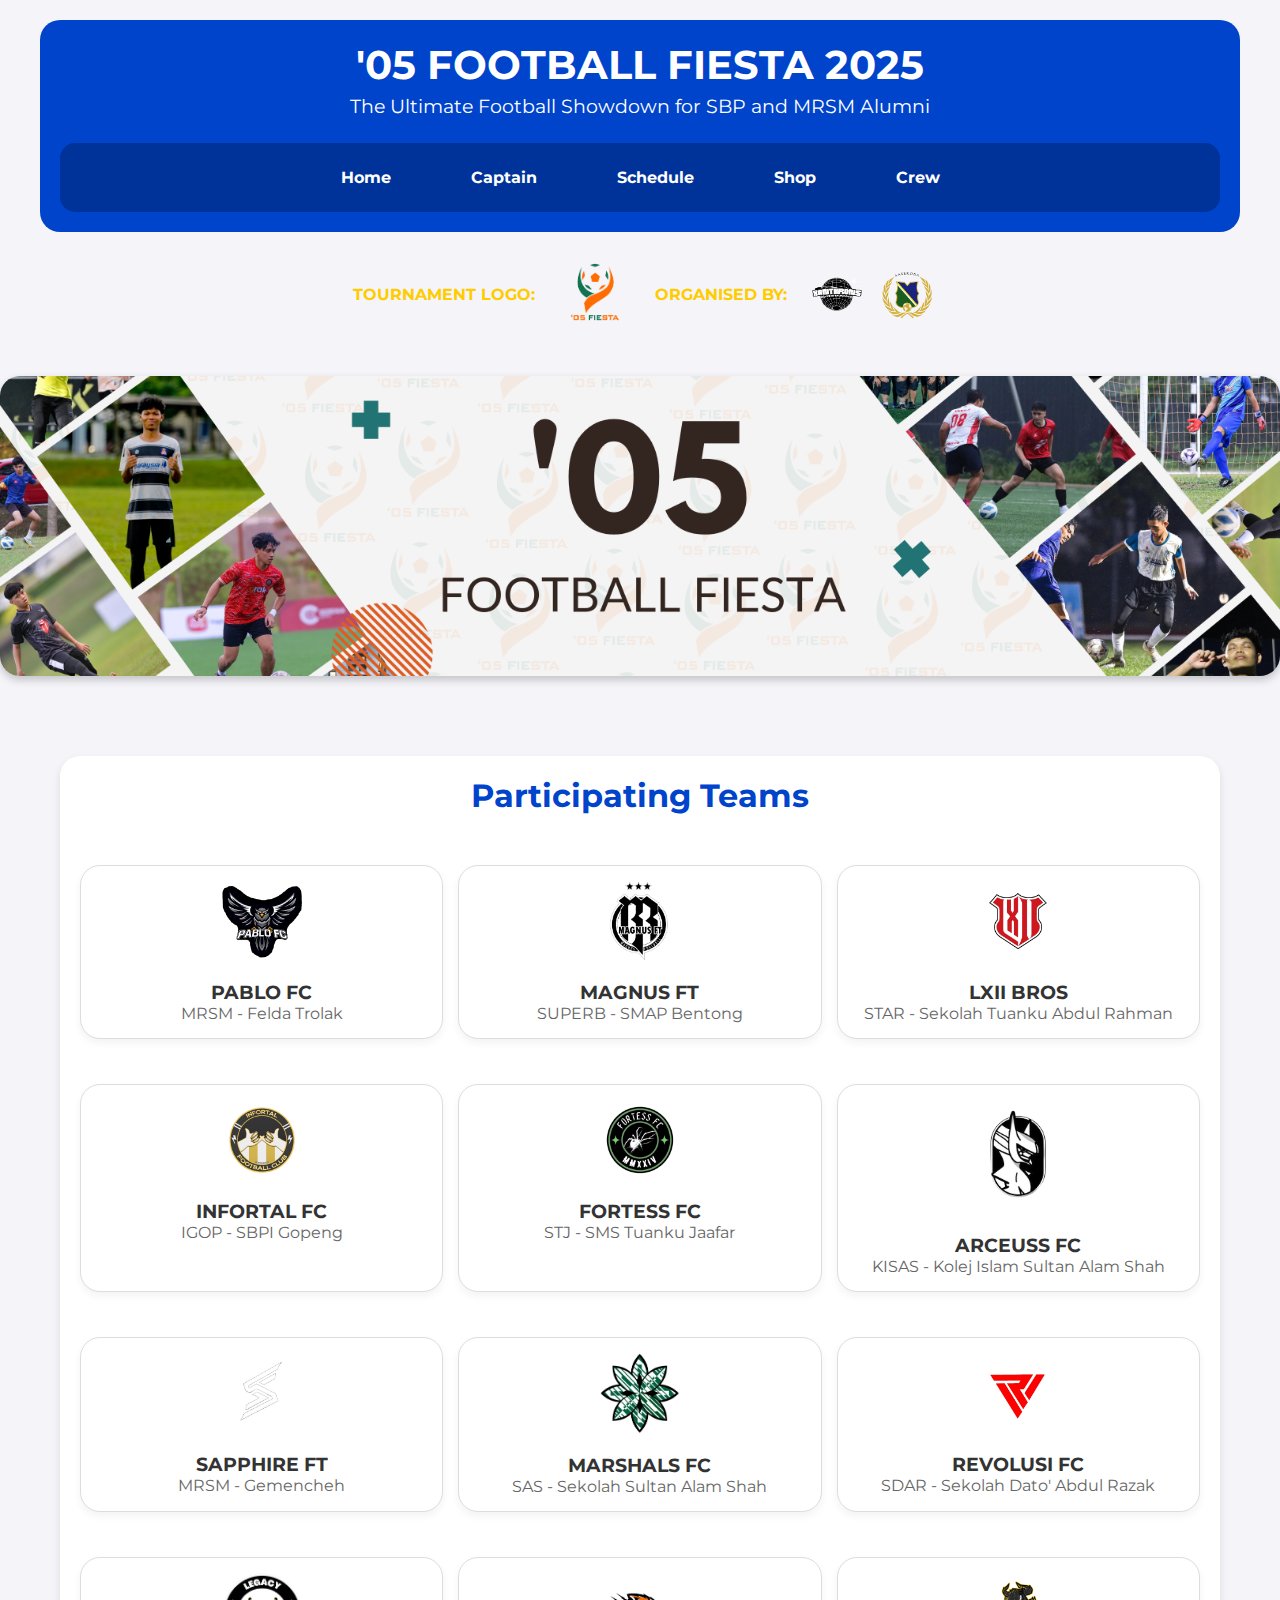
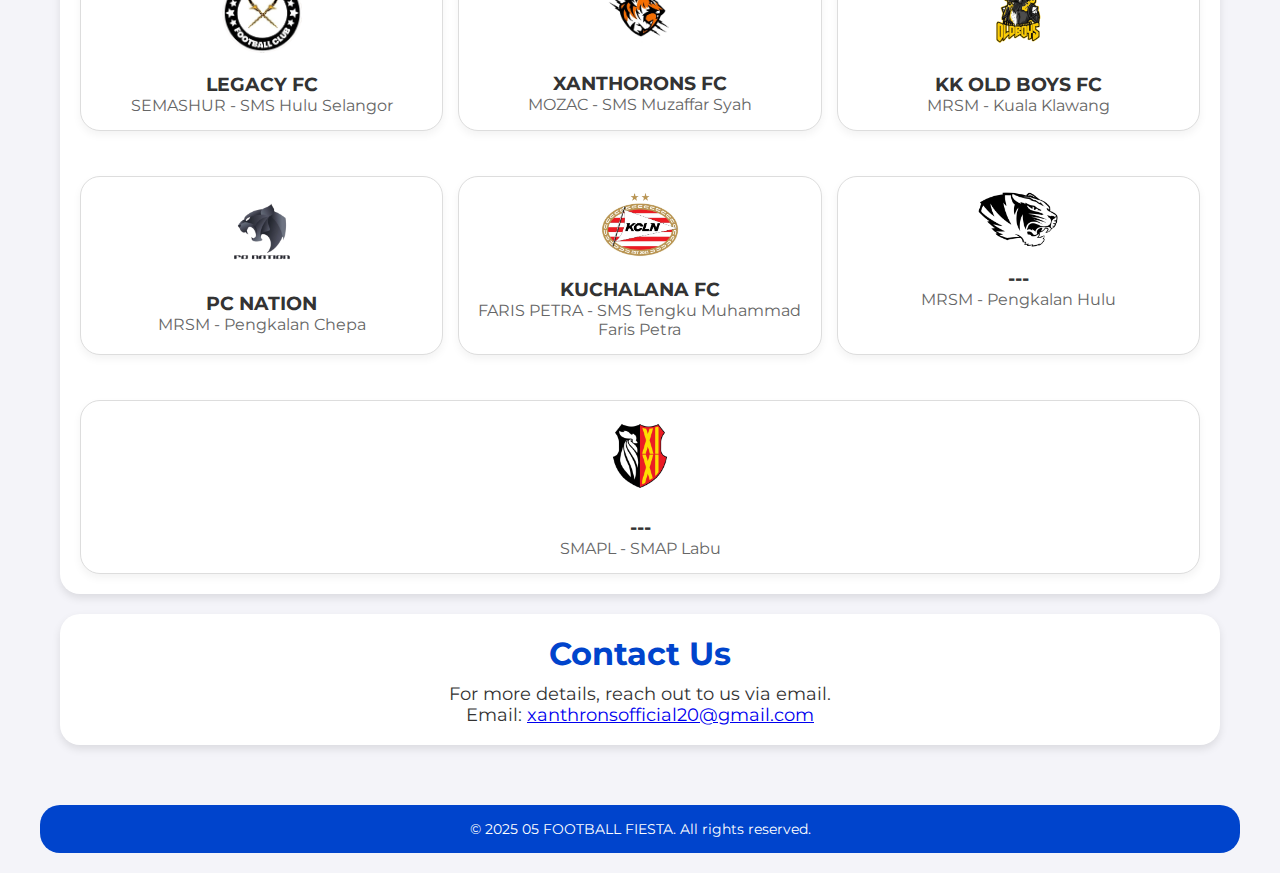
==== commit 4bdeeeeb: "Update 05F.html" ====
--- a/05F.html
+++ b/05F.html
@@ -65,22 +65,22 @@
             <h2>Participating Teams</h2>
             <div class="teams">
                 <!-- Team List -->
-                <!--<div class="team"><img src="LOGOA.jpg" alt="SDAR Logo"><h3>ASTRAA FUT</h3><p>SAMURA - SMS Muar</p></div>-->
-                <div class="team"><img src="LOGOB.jpg" alt=""><h3>XANTHORON FC</h3><p>MOZAC - SMS Muzaffar Syah</p></div>
-                <div class="team"><img src="LOGOX.png" alt="N/A"><h3>ARCEUSS FC</h3><p>KISAS - Kolej Islam Sultan Alam Shah</p></div>
-                <div class="team"><img src="LOGOD.jpg" alt="SDAR Logo"><h3>REVO</h3><p>SDAR - Sekolah Dato' Abdul Razak</p></div>
-                <div class="team"><img src="LOGOE.jpg" alt=""><h3>MARSHALS FC</h3><p>SAS - Sekolah Sultan Alam Shah</p></div>
-                <div class="team"><img src="LOGOF.jpg" alt=""><h3>AMETHYST FC</h3><p>ASIS - SMS Sultan Alam Shah</p></div>
-                <div class="team"><img src="LOGOG.jpg" alt="SDAR Logo"><h3>TREEKO</h3><p>SABDA - SMS Bagan Datoh</p></div>
-                <div class="team"><img src="LOGOH.png" alt=""><h3>INFORTAL FC</h3><p>IGOP - SBPI Gopeng</p></div>
-                <div class="team"><img src="LOGOI.jpg" alt="SDAR Logo"><h3>URBANCOCKS FC</h3><p>MCKK - Malay College Kuala Kangsar</p></div>
-                <!--<div class="team"><img src="LOGOJ.jpg" alt="SDAR Logo"><h3>LXII BROS</h3><p>STAR - Sekolah Tuanku Abdul Rahman</p></div>-->
-                <div class="team"><img src="LOGOK.jpg" alt=""><h3>MAGNUS FT</h3><p>SUPERB - SMAP Bentong</p></div>
-                <div class="team"><img src="LOGOL.jpg" alt="SDAR Logo"><h3>ARCO FC</h3><p>SMSD - SMS Dungun</p></div>
-                <div class="team"><img src="LOGOZ.png" alt="N/A"><h3>LEGACY FC</h3><p>SEMASHUR - SMS Hulu Selangor</p></div>
                 <div class="team"><img src="LOGON.png" alt=""><h3>PABLO FC</h3><p>MRSM - Felda Trolak</p></div>
-                <div class="team"><img src="LOGOO.jpg" alt="SDAR Logo"><h3>TGB TIGRES</h3><p>MRSM - Tun Ghafar Baba</p></div>
-                <div class="team"><img src="LOGOP.jpg" alt="SDAR Logo"><h3>SAPPHIRE FT</h3><p>MRSM - Gemencheh</p></div>
+		<div class="team"><img src="LOGOK.jpg" alt=""><h3>MAGNUS FT</h3><p>SUPERB - SMAP Bentong</p></div>
+		<div class="team"><img src="LOGOJ.jpg" alt=""><h3>LXII BROS</h3><p>STAR - Sekolah Tuanku Abdul Rahman</p></div>
+		<div class="team"><img src="LOGOH.png" alt=""><h3>INFORTAL FC</h3><p>IGOP - SBPI Gopeng</p></div>
+		<div class="team"><img src="LOGOAZ.png" alt=""><h3>FORTESS FC</h3><p>STJ - SMS Tuanku Jaafar</p></div>
+                <div class="team"><img src="LOGOX.png" alt=""><h3>ARCEUSS FC</h3><p>KISAS - Kolej Islam Sultan Alam Shah</p></div>
+		<div class="team"><img src="LOGOP.jpg" alt=""><h3>SAPPHIRE FT</h3><p>MRSM - Gemencheh</p></div>
+		<div class="team"><img src="LOGOE.jpg" alt=""><h3>MARSHALS FC</h3><p>SAS - Sekolah Sultan Alam Shah</p></div>
+		<div class="team"><img src="LOGOD.jpg" alt=""><h3>REVOLUSI FC</h3><p>SDAR - Sekolah Dato' Abdul Razak</p></div>
+		<div class="team"><img src="LOGOZ.png" alt=""><h3>LEGACY FC</h3><p>SEMASHUR - SMS Hulu Selangor</p></div>
+		<div class="team"><img src="LOGOB.jpg" alt=""><h3>XANTHORONS FC</h3><p>MOZAC - SMS Muzaffar Syah</p></div>
+		<div class="team"><img src="LOGOO1.png" alt=""><h3>KK OLD BOYS FC</h3><p>MRSM - Kuala Klawang</p></div>
+		<div class="team"><img src="LOGOL1.png" alt=""><h3>PC NATION</h3><p>MRSM - Pengkalan Chepa</p></div>
+                <div class="team"><img src="LOGOF1.png" alt=""><h3>KUCHALANA FC</h3><p>FARIS PETRA - SMS Tengku Muhammad Faris Petra</p></div>
+                <div class="team"><img src="LOGOG.jpg" alt="SOON"><h3>---</h3><p>MRSM - Pengkalan Hulu</p></div>
+                <div class="team"><img src="LOGOI.jpg" alt="SOON"><h3>---</h3><p>SMAPL - SMAP Labu</p></div>
             </div>
         </section>
 
